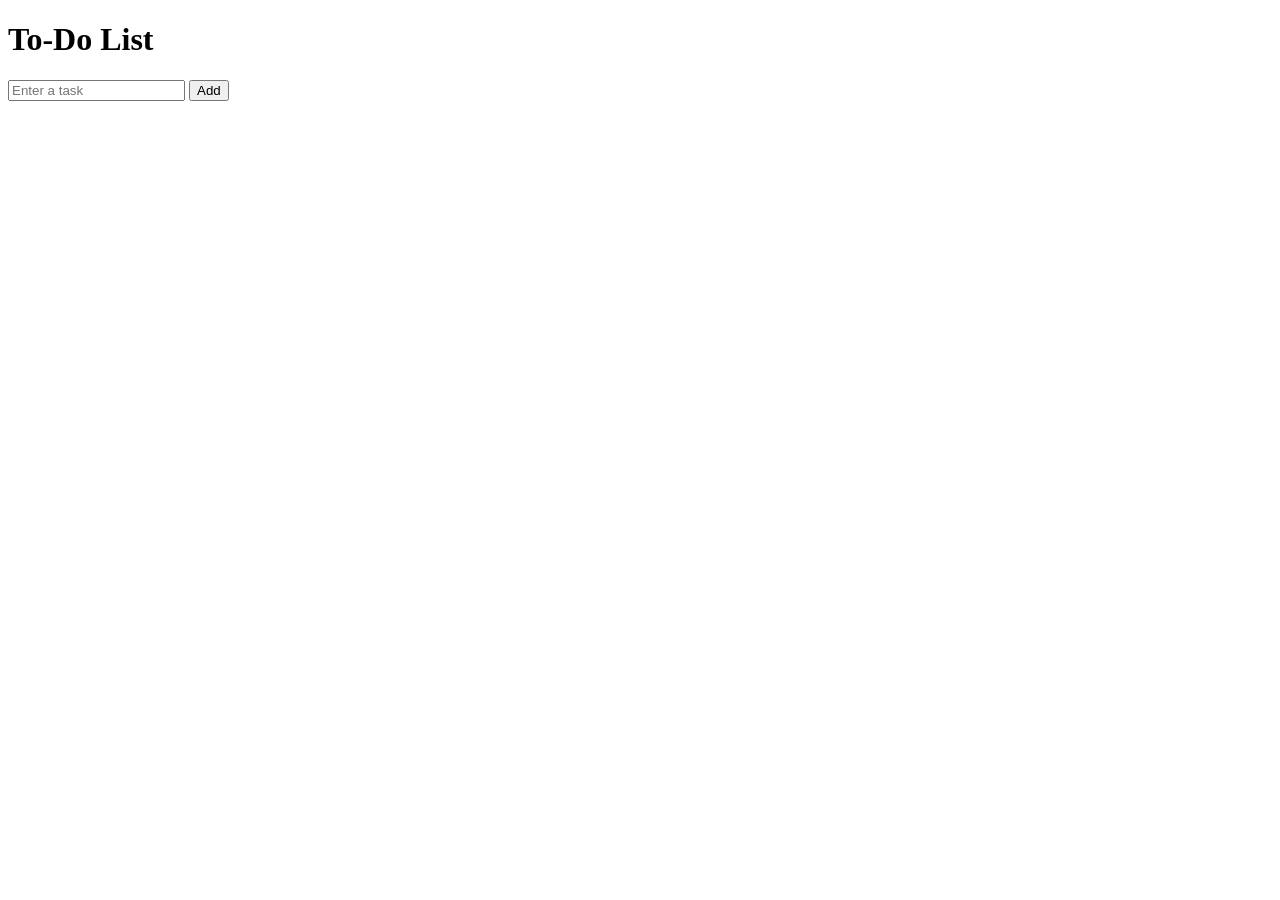
==== To-Do/index.html @ 68f65894 "Add files via upload" ====
<!DOCTYPE html>
<html lang="en">
<head>
    <title>To-Do App</title>
    <link rel="stylesheet" href="style.css">
</head>
<body>

<div class="container">
    <h1>To-Do List</h1>

    <div class="input-section">
        <input type="text" id="taskInput" placeholder="Enter a task">
        <button onclick="addTask()">Add</button>
    </div>

    <ul id="taskList"></ul>
</div>

<script src="script.js"></script>
</body>
</html>
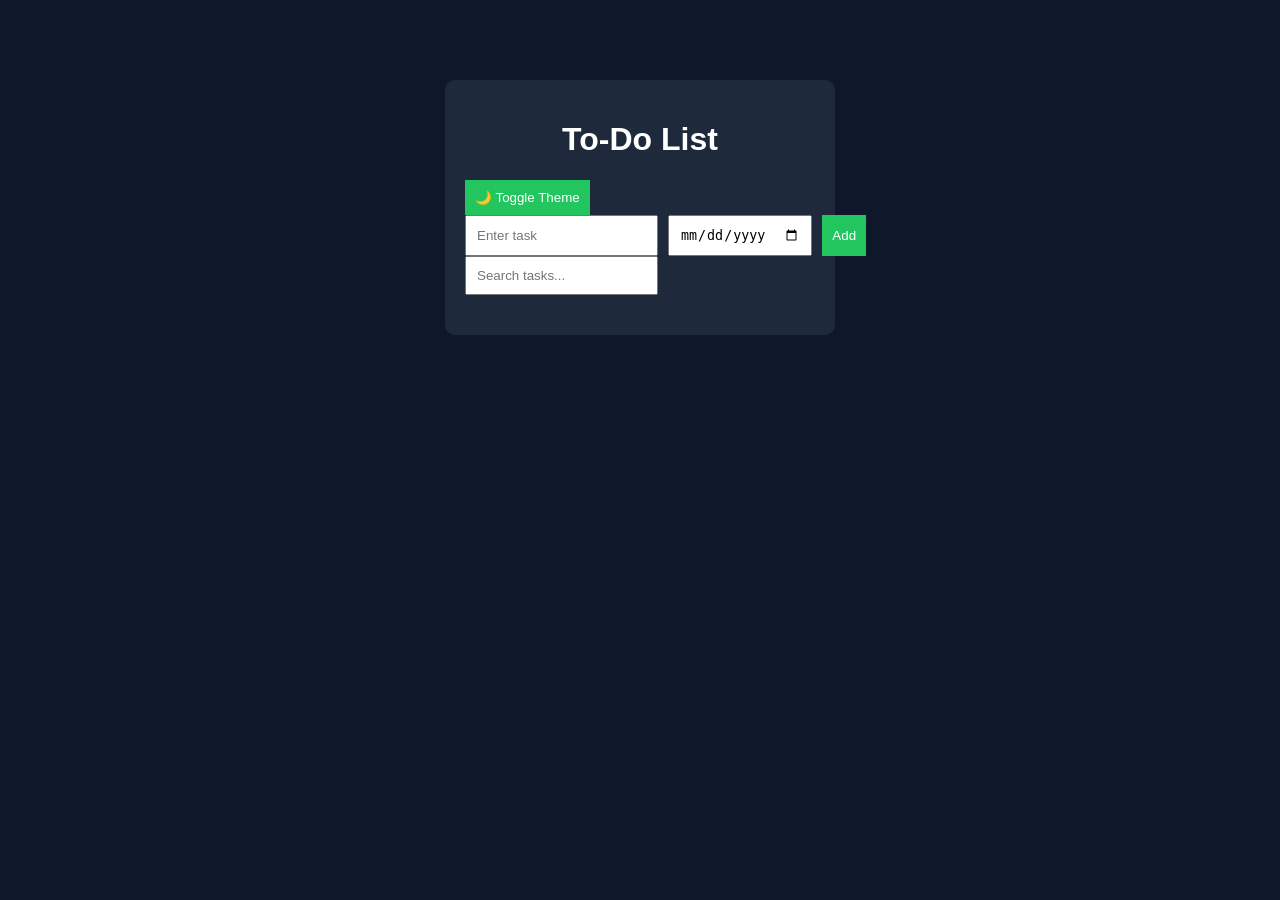
==== commit 750fc92e: "Enhance To-Do app with new features Added theme toggle, due date input, and search functionality." ====
--- a/To-Do/index.html
+++ b/To-Do/index.html
@@ -1,7 +1,7 @@
 <!DOCTYPE html>
 <html lang="en">
 <head>
-    <title>To-Do App</title>
+    <title>Advanced To-Do App</title>
     <link rel="stylesheet" href="style.css">
 </head>
 <body>
@@ -9,9 +9,18 @@
 <div class="container">
     <h1>To-Do List</h1>
 
+    <button onclick="toggleTheme()">🌙 Toggle Theme</button>
+
     <div class="input-section">
-        <input type="text" id="taskInput" placeholder="Enter a task">
+        <input type="text" id="taskInput" placeholder="Enter task">
+        <input type="date" id="dueDate">
         <button onclick="addTask()">Add</button>
+    </div>
+
+    <input type="text" id="searchInput" placeholder="Search tasks..." onkeyup="searchTasks()">
+
+    <div class="progress">
+        <div id="progressBar"></div>
     </div>
 
     <ul id="taskList"></ul>
@@ -19,4 +28,4 @@
 
 <script src="script.js"></script>
 </body>
-</html>+</html>
--- a/To-Do/style.css
+++ b/To-Do/style.css
@@ -0,0 +1,57 @@
+body {
+    font-family: Arial;
+    background: #0f172a;
+    color: white;
+    display: flex;
+    justify-content: center;
+    margin-top: 80px;
+}
+
+.container {
+    width: 350px;
+    background: #1e293b;
+    padding: 20px;
+    border-radius: 10px;
+}
+
+h1 {
+    text-align: center;
+}
+
+.input-section {
+    display: flex;
+    gap: 10px;
+}
+
+input {
+    flex: 1;
+    padding: 10px;
+}
+
+button {
+    padding: 10px;
+    background: #22c55e;
+    border: none;
+    color: white;
+    cursor: pointer;
+}
+
+ul {
+    list-style: none;
+    padding: 0;
+    margin-top: 20px;
+}
+
+li {
+    padding: 10px;
+    background: #334155;
+    margin-top: 10px;
+    display: flex;
+    justify-content: space-between;
+    cursor: pointer;
+}
+
+.completed {
+    text-decoration: line-through;
+    opacity: 0.6;
+}
